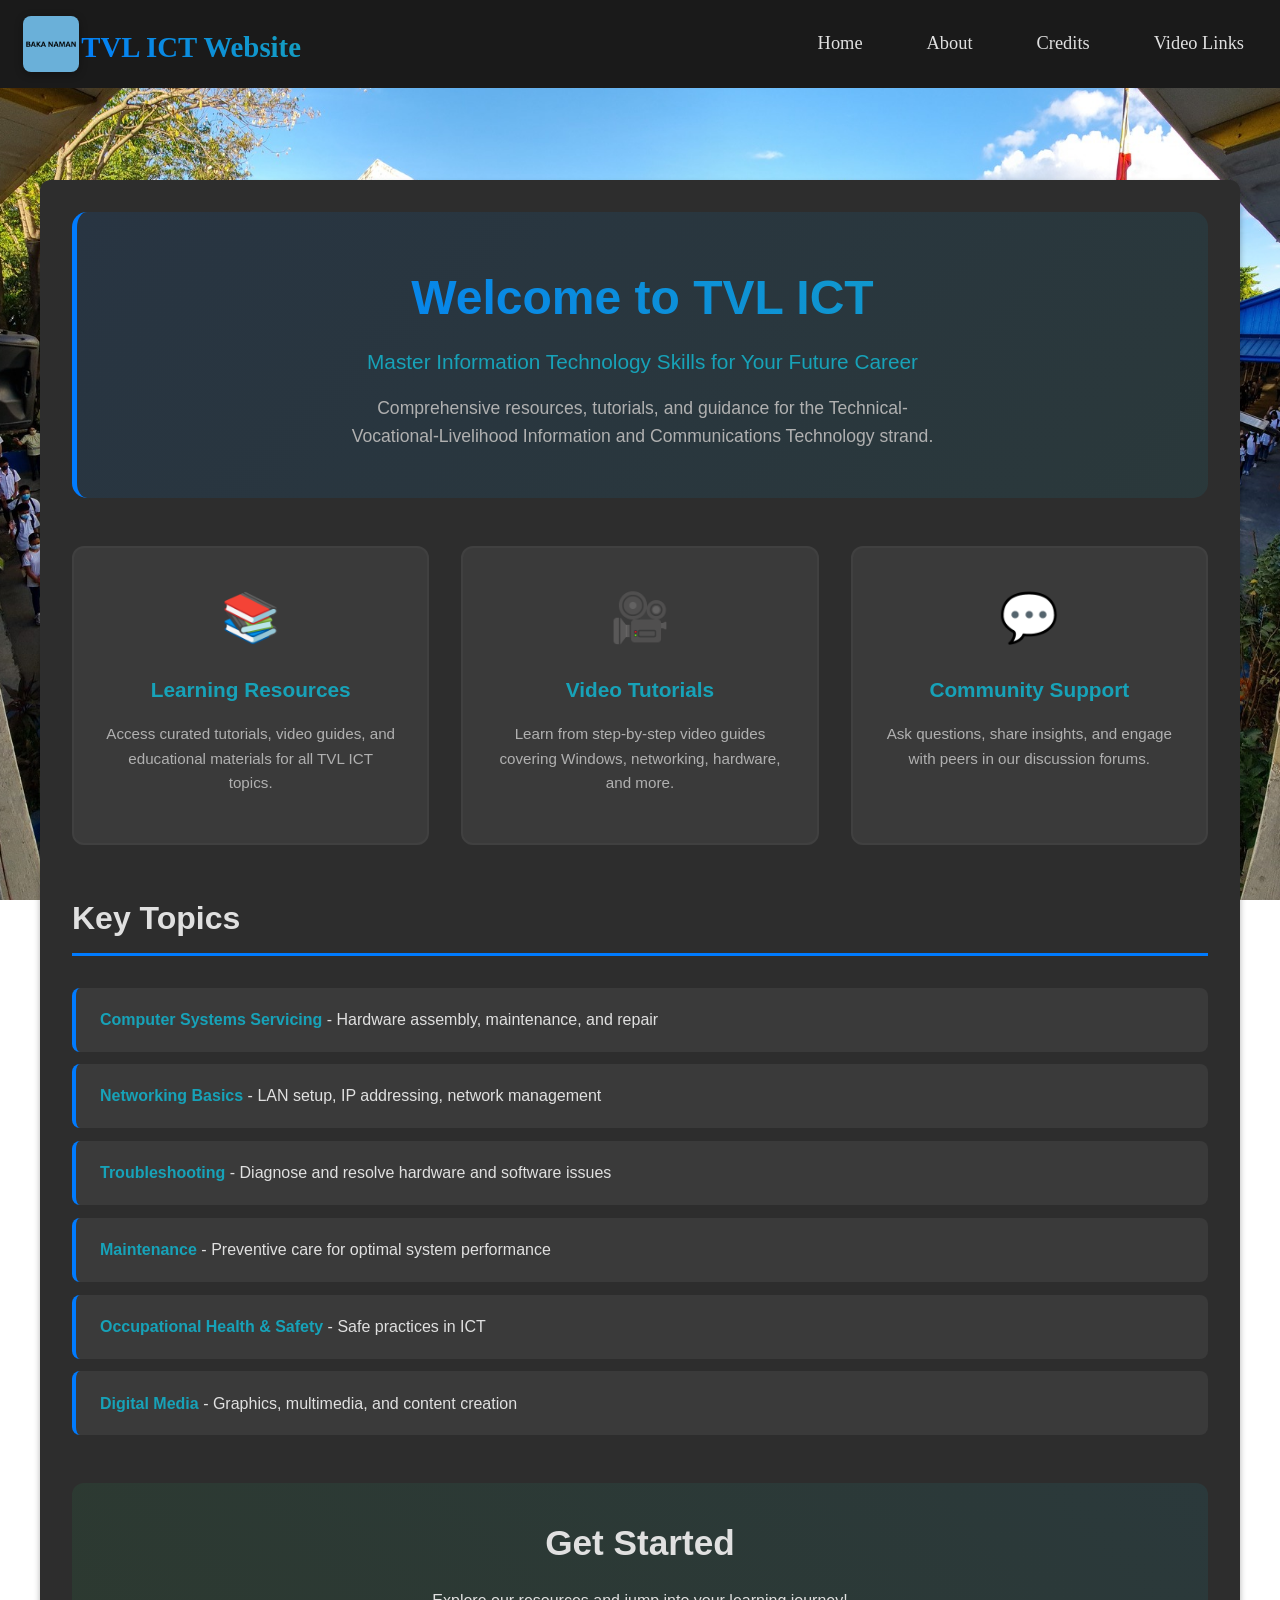
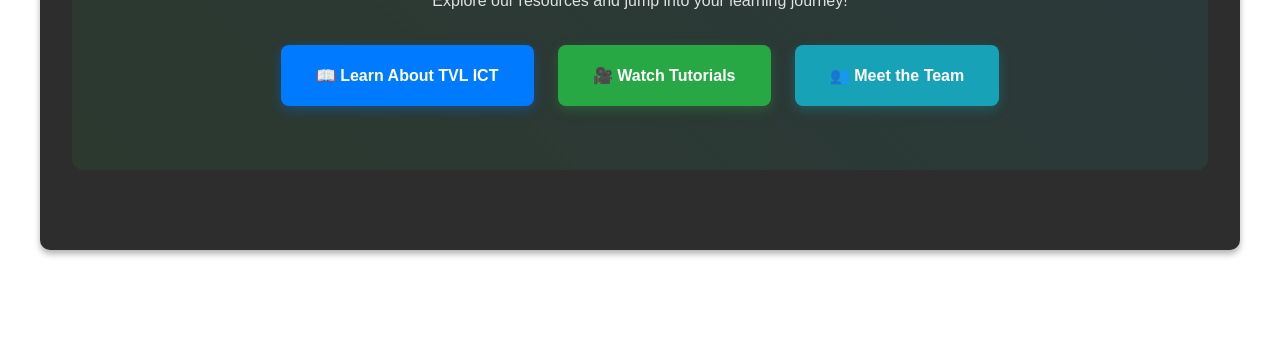
==== index.html @ dd809839 "Add files via upload" ====
<!DOCTYPE html>
<html lang="en">
<head>
  <meta charset="UTF-8">
  <meta name="viewport" content="width=device-width, initial-scale=1.0">
  <title>TVL ICT Website</title>
  <link rel="stylesheet" href="functions/Header/header.css">
  <link rel="stylesheet" href="styles.css">
</head>
<body class="home-bg">
  <div id="header"></div>
  <main>
    <section class="hero">
      <h1>Welcome to TVL ICT</h1>
      <p class="hero-subtitle">Master Information Technology Skills for Your Future Career</p>
      <p class="hero-description">Comprehensive resources, tutorials, and guidance for the Technical-Vocational-Livelihood Information and Communications Technology strand.</p>
    </section>

    <section class="features">
      <div class="feature-grid">
        <div class="feature-card">
          <div class="feature-icon">📚</div>
          <h3>Learning Resources</h3>
          <p>Access curated tutorials, video guides, and educational materials for all TVL ICT topics.</p>
        </div>
        <div class="feature-card">
          <div class="feature-icon">🎥</div>
          <h3>Video Tutorials</h3>
          <p>Learn from step-by-step video guides covering Windows, networking, hardware, and more.</p>
        </div>
        <div class="feature-card">
          <div class="feature-icon">💬</div>
          <h3>Community Support</h3>
          <p>Ask questions, share insights, and engage with peers in our discussion forums.</p>
        </div>
      </div>
    </section>

    <section class="key-topics">
      <h2>Key Topics</h2>
      <ul class="topics-list">
        <li><strong>Computer Systems Servicing</strong> - Hardware assembly, maintenance, and repair</li>
        <li><strong>Networking Basics</strong> - LAN setup, IP addressing, network management</li>
        <li><strong>Troubleshooting</strong> - Diagnose and resolve hardware and software issues</li>
        <li><strong>Maintenance</strong> - Preventive care for optimal system performance</li>
        <li><strong>Occupational Health & Safety</strong> - Safe practices in ICT
        <li><strong>Digital Media</strong> - Graphics, multimedia, and content creation</li>
      </ul>
    </section>

    <section class="cta">
      <h2>Get Started</h2>
      <p>Explore our resources and jump into your learning journey!</p>
      <div class="portal-links">
        <a href="about.html" class="btn btn-primary">📖 Learn About TVL ICT</a>
        <a href="videos.html" class="btn btn-secondary">🎥 Watch Tutorials</a>
        <a href="credits.html" class="btn btn-accent">👥 Meet the Team</a>
      </div>
    </section>
  </main>
  <script>

    function loadSection(sectionId, htmlPath, jsPath, onloadCallback) {
      fetch(htmlPath).then(res => res.text()).then(data => {
        document.getElementById(sectionId).innerHTML = data;
        if (jsPath) {
          const script = document.createElement('script');
          script.src = jsPath;
          script.onload = function() {
            if (typeof onloadCallback === 'function') {
              setTimeout(onloadCallback, 150);
            }
          };
          document.body.appendChild(script);
        } else if (typeof onloadCallback === 'function') {
          onloadCallback();
        }
      });
    }

    loadSection(
      'header',
      'functions/Header/header.html',
      'functions/Header/header.js',
      function() {
        if (typeof setupHamburgerMenu === 'function') {
          setupHamburgerMenu();
        }
        if (typeof window.updateLoginSettingsLinks === 'function') {
          window.updateLoginSettingsLinks();
        }
      }
    );

    // Always use dark mode
    document.body.classList.add('dark-theme');

  </script>
</body>
</html>
---- functions/Header/header.css ----
header {
  background: #1a1a1a;
  color: #e0e0e0;
  padding: 0.75rem 1.25rem;
  display: flex;
  justify-content: flex-end;
  align-items: center;
  box-sizing: border-box;
  width: 100vw;
  left: 0;
  top: 0;
  position: fixed;
  z-index: 1000;
  gap: 0.5rem;
}

.header-content {
  display: flex;
  align-items: center;
  gap: 2px;
  flex: 1 1 auto;
}

body {
  margin: 0;
  padding-top: 100px; /* adjust if header height changes */
  padding-bottom: 70px; /* adjust if footer height changes */
  box-sizing: border-box;
}

header h1 {
  margin: 0;
  font-size: 2.5rem;
  font-family: 'Georgia', serif;
}

header h1 .school-full {
  font-size: 1.8rem !important;
  font-weight: bold;
}

nav {
  display: flex;
  gap: 2rem;
}

nav a {
  color: #e0e0e0;
  text-decoration: none;
  font-size: 1.15rem;
  font-family: 'Georgia', serif;
  transition: all 0.3s ease;
  padding: 0.5rem 1rem;
  border-radius: 6px;
}

nav a:hover {
  background: rgba(255, 255, 255, 0.1);
  text-decoration: none;
  transform: translateY(-1px);
}

.school-full {
  display: inline;
}

.school-short {
  display: none;
}

.hamburger {
  display: none;
  flex-direction: column;
  justify-content: center;
  cursor: pointer;
  margin-left: auto;
  margin-right: 0;
  margin-top: 0.5rem;
  width: 36px;
  height: 36px;
  z-index: 1100;
  border-radius: 6px;
  transition: background 0.2s;
}

.hamburger:focus, .hamburger:hover {
  background: rgba(255,255,255,0.08);
}

.hamburger span {
  height: 4px;
  width: 100%;
  background: #222 !important;
  margin: 5px 0;
  border-radius: 2px;
  display: block;
  transition: 0.3s;
}

.mobile-nav {
  display: none !important;
  position: fixed;
  top: 70px;
  right: 16px;
  left: auto;
  width: 220px;
  max-width: 400px !important;
  min-width: 180px;
  background: #1a1a1a;
  box-shadow: 0 8px 24px rgba(0,0,0,0.3);
  border-radius: 12px;
  padding: 0.5rem 0;
  z-index: 1200;
  flex-direction: column;
  align-items: flex-start;
  animation: fadeInMenu 0.2s;
  opacity: 1;
  pointer-events: auto;
}

@keyframes fadeInMenu {
  from { opacity: 0; transform: translateY(-10px); }
  to { opacity: 1; transform: translateY(0); }
}

.mobile-nav.open {
  display: flex !important;
  opacity: 1;
  pointer-events: auto;
}

.mobile-nav a {
  width: 100%;
  box-sizing: border-box;
  padding: 0.9rem 1.2rem;
  /* border-bottom: 1px solid #004070; */ /* Removed for cleaner look */
  font-size: 1.15rem;
  text-align: left;
  color: #e0e0e0;
  font-family: 'Georgia', serif;
  font-weight: 600;
  letter-spacing: 0.5px;
  transition: background 0.18s, color 0.18s, padding-left 0.18s;
  background: none;
  border-radius: 0;
}

.mobile-nav a:nth-child(even) {
  background: #2d2d2d;
}

.mobile-nav a:nth-child(odd) {
  background: #1a1a1a;
}

.mobile-nav a + a {
  margin-top: 2px;
}

.mobile-nav a:hover, .mobile-nav a:focus {
  background: #3d3d3d;
  color: #ffd700;
  padding-left: 2.5rem;
  border-radius: 8px;
}

@media (max-width: 1024px) {
  .school-full {
    display: none;
  }
  .school-short {
    display: inline;
  }
  .hamburger {
    display: flex !important;
  }
  nav {
    display: none !important;
  }
  .mobile-nav {
    display: none !important;
  }
  .mobile-nav.open {
    display: flex !important;
  }
}

@media (max-width: 600px) {
  header {
    flex-direction: row;
    align-items: center;
    justify-content: flex-end;
    padding: 1rem 0.5rem 1rem 0.5rem;
    gap: 0.5rem;
  }
  .header-content {
    flex: 1 1 auto;
    gap: 6px;
  }
  .school-logo {
    height: 40px;
    width: 40px;
    margin-right: 0;
    margin-left: 0.2rem;
  }
  header h1 {
    font-size: 1.1rem;
  }
  header h1 .school-full {
    font-size: 0.9rem !important;
  }
  .hamburger {
    margin-left: auto;
    margin-right: 0;
    align-self: center;
  }
}

@media (min-width: 701px) {
  .mobile-nav {
    display: none !important;
  }
}
@media (max-width: 700px) {
  .mobile-nav {
    display: none !important;
  }
  .mobile-nav.open {
    display: flex !important;
  }
}

.school-logo {
  height: 56px;
  width: 56px;
  object-fit: contain;
  margin-right: 0;
  margin-left: 0.2rem;
  border-radius: 8px;
  background: none; /* Remove background color for transparent logo */
  box-shadow: 0 2px 8px rgba(0,0,0,0.3);
}
---- styles.css ----
/* Main Styles for TVL ICT Website */
:root {
  --primary-color: #007bff;
  --secondary-color: #28a745;
  --accent-color: #17a2b8;
  --dark-color: #343a40;
  --light-color: #f8f9fa;
  --text-color: #212529;
  --font-family: 'Segoe UI', Tahoma, Geneva, Verdana, sans-serif;
  --main-bg: white;
  --card-bg: white;
  --border-color: #dee2e6;
  --shadow: 0 4px 6px rgba(0, 0, 0, 0.1);
}

* {
  box-sizing: border-box;
  margin: 0;
  padding: 0;
}

body {
  font-family: var(--font-family);
  line-height: 1.6;
  color: #e0e0e0;
  background: linear-gradient(135deg, #1a1a1a 0%, #2d2d2d 100%);
  min-height: 100vh;
}

.home-bg {
  background-image: url('assets/images/background.jpg');
  background-size: cover;
  background-position: center;
  background-attachment: fixed;
}

main {
  padding: 2rem;
  max-width: 1200px;
  margin: 80px auto 2rem;
  background: #2d2d2d;
  border-radius: 10px;
  box-shadow: 0 4px 6px rgba(0, 0, 0, 0.3);
}

h1, h2, h3 {
  color: #e0e0e0;
  margin-bottom: 1rem;
}

h1 {
  font-size: 2.5rem;
  text-align: center;
  background: linear-gradient(45deg, var(--primary-color), var(--accent-color));
  -webkit-background-clip: text;
  -webkit-text-fill-color: transparent;
  background-clip: text;
}

h2 {
  font-size: 2rem;
  border-bottom: 3px solid var(--primary-color);
  padding-bottom: 0.5rem;
  margin-bottom: 1.5rem;
}

p {
  margin-bottom: 1rem;
}

ul {
  margin-bottom: 1rem;
  padding-left: 2rem;
}

li {
  margin-bottom: 0.5rem;
}

.hero {
  text-align: center;
  padding: 3rem 2rem;
  margin-bottom: 3rem;
  background: linear-gradient(135deg, rgba(0, 123, 255, 0.1), rgba(23, 162, 184, 0.1));
  border-radius: 15px;
  border-left: 5px solid var(--primary-color);
}

.hero h1 {
  font-size: 3rem;
  margin-bottom: 0.5rem;
  animation: slideDown 0.6s ease;
}

.hero-subtitle {
  font-size: 1.3rem;
  color: var(--accent-color);
  margin-bottom: 1rem;
  font-weight: 500;
}

.hero-description {
  font-size: 1.1rem;
  color: #b0b0b0;
  max-width: 600px;
  margin: 0 auto;
  line-height: 1.6;
}

.features {
  margin: 3rem 0;
}

.feature-grid {
  display: grid;
  grid-template-columns: repeat(auto-fit, minmax(280px, 1fr));
  gap: 2rem;
  margin: 2rem 0;
}

.feature-card {
  background: #3a3a3a;
  padding: 2rem;
  border-radius: 12px;
  text-align: center;
  transition: all 0.3s ease;
  border: 2px solid #404040;
  cursor: pointer;
}

.feature-card:hover {
  background: #404040;
  border-color: var(--accent-color);
  transform: translateY(-5px);
  box-shadow: 0 8px 20px rgba(23, 162, 184, 0.2);
}

.feature-icon {
  font-size: 3rem;
  margin-bottom: 1rem;
  display: block;
  animation: bounce 2s infinite;
}

.feature-card h3 {
  color: var(--accent-color);
  margin-bottom: 1rem;
  font-size: 1.3rem;
}

.feature-card p {
  color: #b0b0b0;
  line-height: 1.6;
  font-size: 0.95rem;
}

.key-topics {
  margin: 3rem 0;
}

.topics-list {
  list-style: none;
  padding: 0;
  margin: 2rem 0;
}

.topics-list li {
  background: #3a3a3a;
  padding: 1.2rem 1.5rem;
  margin: 0.8rem 0;
  border-radius: 8px;
  border-left: 4px solid var(--primary-color);
  color: #e0e0e0;
  line-height: 1.6;
  transition: all 0.3s ease;
}

.topics-list li:hover {
  background: #404040;
  border-left-color: var(--accent-color);
  transform: translateX(5px);
}

.topics-list strong {
  color: var(--accent-color);
}

.cta {
  margin: 3rem 0;
  text-align: center;
  padding: 2rem;
  background: linear-gradient(45deg, rgba(40, 167, 69, 0.1), rgba(23, 162, 184, 0.1));
  border-radius: 12px;
}

.cta h2 {
  border: none;
  padding: 0;
  margin-bottom: 1rem;
  font-size: 2.2rem;
}

.portal-links {
  display: flex;
  flex-wrap: wrap;
  gap: 1.5rem;
  justify-content: center;
  margin: 2rem 0;
}

.portal-links a {
  display: inline-block;
  padding: 1.1rem 2.2rem;
  color: white;
  text-decoration: none;
  border-radius: 8px;
  transition: all 0.3s ease;
  font-weight: 600;
  font-size: 1rem;
  border: none;
  cursor: pointer;
}

.portal-links .btn-primary {
  background: var(--primary-color);
  box-shadow: 0 4px 12px rgba(0, 123, 255, 0.3);
}

.portal-links .btn-primary:hover {
  background: #0056b3;
  transform: translateY(-3px);
  box-shadow: 0 6px 20px rgba(0, 123, 255, 0.4);
}

.portal-links .btn-secondary {
  background: var(--secondary-color);
  box-shadow: 0 4px 12px rgba(40, 167, 69, 0.3);
}

.portal-links .btn-secondary:hover {
  background: #1e7e34;
  transform: translateY(-3px);
  box-shadow: 0 6px 20px rgba(40, 167, 69, 0.4);
}

.portal-links .btn-accent {
  background: var(--accent-color);
  box-shadow: 0 4px 12px rgba(23, 162, 184, 0.3);
}

.portal-links .btn-accent:hover {
  background: #117a8b;
  transform: translateY(-3px);
  box-shadow: 0 6px 20px rgba(23, 162, 184, 0.4);
}

@keyframes slideDown {
  from {
    opacity: 0;
    transform: translateY(-20px);
  }
  to {
    opacity: 1;
    transform: translateY(0);
  }
}

@keyframes bounce {
  0%, 100% {
    transform: translateY(0);
  }
  50% {
    transform: translateY(-10px);
  }
}

section {
  margin-bottom: 2rem;
}

/* Responsive Design */
@media (max-width: 768px) {
  main {
    margin: 100px 1rem 2rem;
    padding: 1rem;
  }

  h1 {
    font-size: 2rem;
  }

  h2 {
    font-size: 1.5rem;
  }

  .hero {
    padding: 2rem 1rem;
  }

  .hero h1 {
    font-size: 2rem;
  }

  .hero-subtitle {
    font-size: 1.1rem;
  }

  .hero-description {
    font-size: 1rem;
  }

  .feature-grid {
    grid-template-columns: 1fr;
    gap: 1.5rem;
  }

  .feature-icon {
    font-size: 2.5rem;
  }

  .topics-list li {
    padding: 1rem;
    font-size: 0.95rem;
  }

  .cta h2 {
    font-size: 1.5rem;
  }

  .portal-links {
    flex-direction: column;
    align-items: center;
    gap: 1rem;
  }

  .portal-links a {
    width: 100%;
    max-width: 100%;
    text-align: center;
    padding: 1rem;
  }
}

/* Video Grid */
.video-grid {
  display: grid;
  grid-template-columns: repeat(auto-fit, minmax(250px, 1fr));
  gap: 1.5rem;
  margin-top: 2rem;
}

.video-item {
  background: #3a3a3a;
  border-radius: 10px;
  box-shadow: 0 4px 6px rgba(0, 0, 0, 0.3);
  overflow: hidden;
  transition: transform 0.3s ease, box-shadow 0.3s ease;
}

.video-item:hover {
  transform: translateY(-5px);
  box-shadow: 0 8px 16px rgba(0, 0, 0, 0.4);
}

.video-item a {
  text-decoration: none;
  color: inherit;
  display: block;
}

.video-item img {
  width: 100%;
  height: 150px;
  object-fit: cover;
}

.video-item h3 {
  padding: 1rem;
  margin: 0;
  font-size: 1.1rem;
  color: var(--dark-color);
  text-align: center;
}

/* Subjects Grid */
.subjects-grid {
  display: grid;
  grid-template-columns: repeat(3, 1fr);
  gap: 1.5rem;
  margin-top: 2rem;
  max-width: 1000px;
  margin-left: auto;
  margin-right: auto;
  justify-items: center;
}

@media (max-width: 768px) {
  .subjects-grid {
    grid-template-columns: repeat(2, 1fr);
  }
}

@media (max-width: 480px) {
  .subjects-grid {
    grid-template-columns: 1fr;
  }
}

.subject-card {
  background: #3a3a3a;
  border-radius: 10px;
  padding: 1.5rem;
  text-align: center;
  box-shadow: 0 2px 4px rgba(0, 0, 0, 0.3);
  transition: transform 0.3s ease, box-shadow 0.3s ease;
}

.subject-card:hover {
  transform: translateY(-3px);
  box-shadow: 0 4px 8px rgba(0, 0, 0, 0.4);
}

.subject-card h3 {
  color: var(--accent-color);
  margin-bottom: 0.5rem;
}

.subject-card p {
  color: #e0e0e0;
  font-size: 0.9rem;
}

/* Credits */
.credits-content {
  max-width: 600px;
  margin: 0 auto;
  text-align: center;
}

.credit-item {
  background: #3a3a3a;
  border-radius: 10px;
  padding: 1.5rem;
  margin: 1.5rem 0;
  box-shadow: 0 2px 4px rgba(0, 0, 0, 0.3);
}

.credit-item h3 {
  color: var(--accent-color);
  margin-bottom: 0.5rem;
}

.credit-item ul {
  text-align: left;
  display: inline-block;
}

/* Comments Section */
.comments-section {
  margin-top: 3rem;
  padding: 2rem;
  background: #3a3a3a;
  border-radius: 8px;
  box-shadow: 0 4px 6px rgba(0, 0, 0, 0.3);
}

.comments-section h3 {
  margin-bottom: 1rem;
  color: #e0e0e0;
  border-bottom: 2px solid var(--accent-color);
  padding-bottom: 0.5rem;
}

.giscus {
  margin-top: 1rem;
}

.giscus-frame {
  border-radius: 6px;
  border: 1px solid #404040;
}

/* Dark mode for header - moved to header.css */
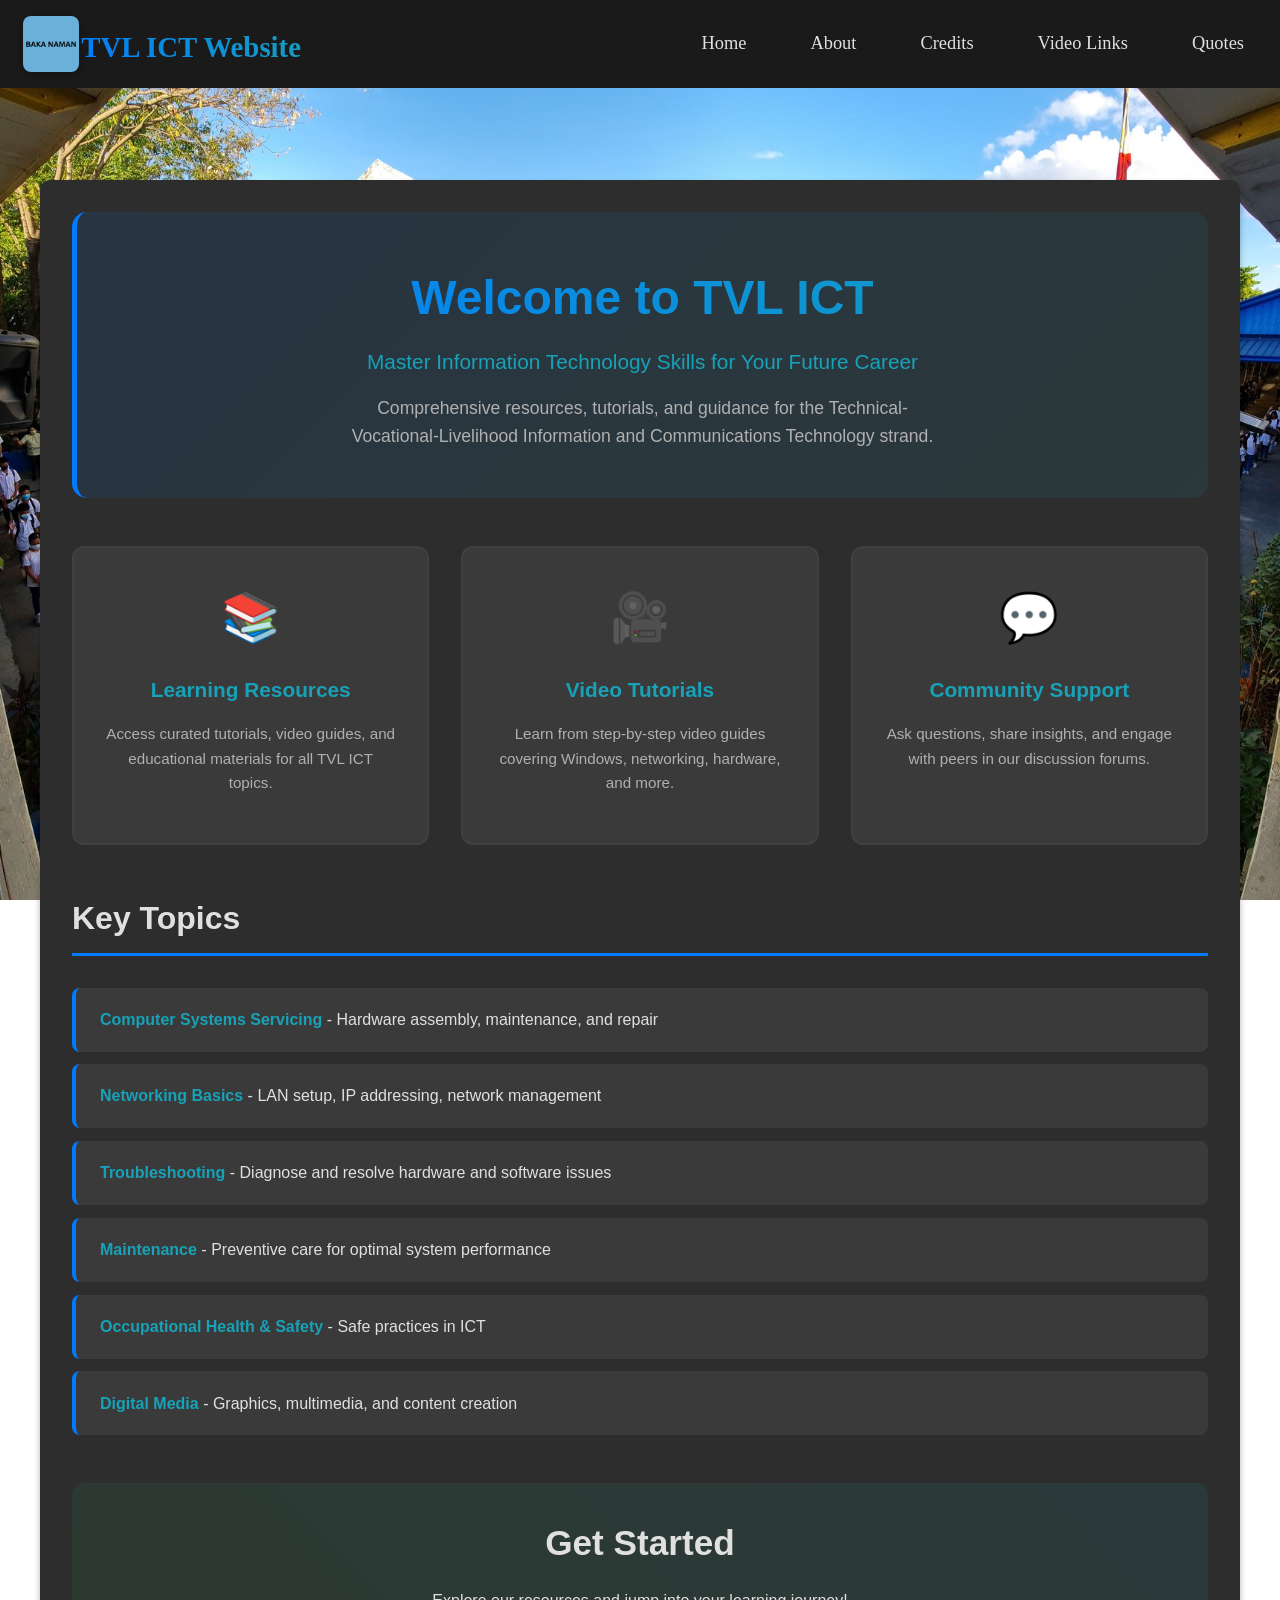
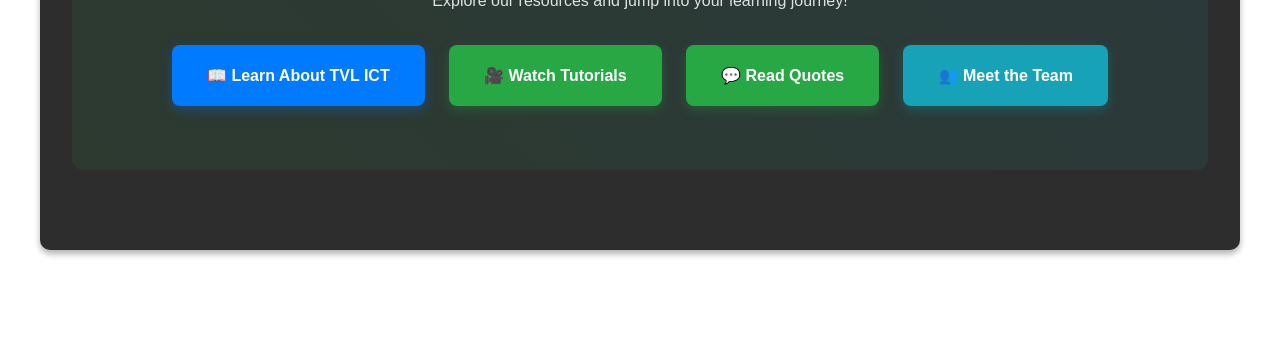
==== commit f26eaf24: "Add files via upload" ====
--- a/index.html
+++ b/index.html
@@ -54,6 +54,7 @@
       <div class="portal-links">
         <a href="about.html" class="btn btn-primary">📖 Learn About TVL ICT</a>
         <a href="videos.html" class="btn btn-secondary">🎥 Watch Tutorials</a>
+        <a href="quotes.html" class="btn btn-secondary">💬 Read Quotes</a>
         <a href="credits.html" class="btn btn-accent">👥 Meet the Team</a>
       </div>
     </section>
--- a/styles.css
+++ b/styles.css
@@ -341,6 +341,51 @@
   }
 }
 
+
+/* Image Grid */
+.image-grid {
+  display: grid;
+  grid-template-columns: repeat(auto-fill, 200px); 
+  gap: 1rem; 
+  justify-content: center; 
+}
+
+.image-item {
+  width: 200px; 
+  background: #3a3a3a;
+  border-radius: 10px;
+  box-shadow: 0 4px 6px rgba(0, 0, 0, 0.3);
+  overflow: hidden;
+  transition: transform 0.3s ease, box-shadow 0.3s ease;
+}
+
+.image-item img {
+  width: 200px;
+  height: 250px;
+  object-fit: cover;
+  display: block;
+}
+
+.caption {
+  padding: 0.5rem;
+  font-size: 0.85rem;
+  color: #e0e0e0;
+}
+
+.caption .quote {
+  text-align: left;
+  color: #b0b0b0;
+  font-style: italic;
+  margin-bottom: 0.3rem;
+}
+
+.caption .name {
+  text-align: right;
+  font-weight: 600;
+  color: var(--accent-color);
+  font-size: 0.8rem;
+}
+
 /* Video Grid */
 .video-grid {
   display: grid;
@@ -378,7 +423,7 @@
   padding: 1rem;
   margin: 0;
   font-size: 1.1rem;
-  color: var(--dark-color);
+  color: #e0e0e0;
   text-align: center;
 }
 
@@ -480,4 +525,5 @@
   border: 1px solid #404040;
 }
 
-/* Dark mode for header - moved to header.css */+/* Dark mode for header - moved to header.css */
+
